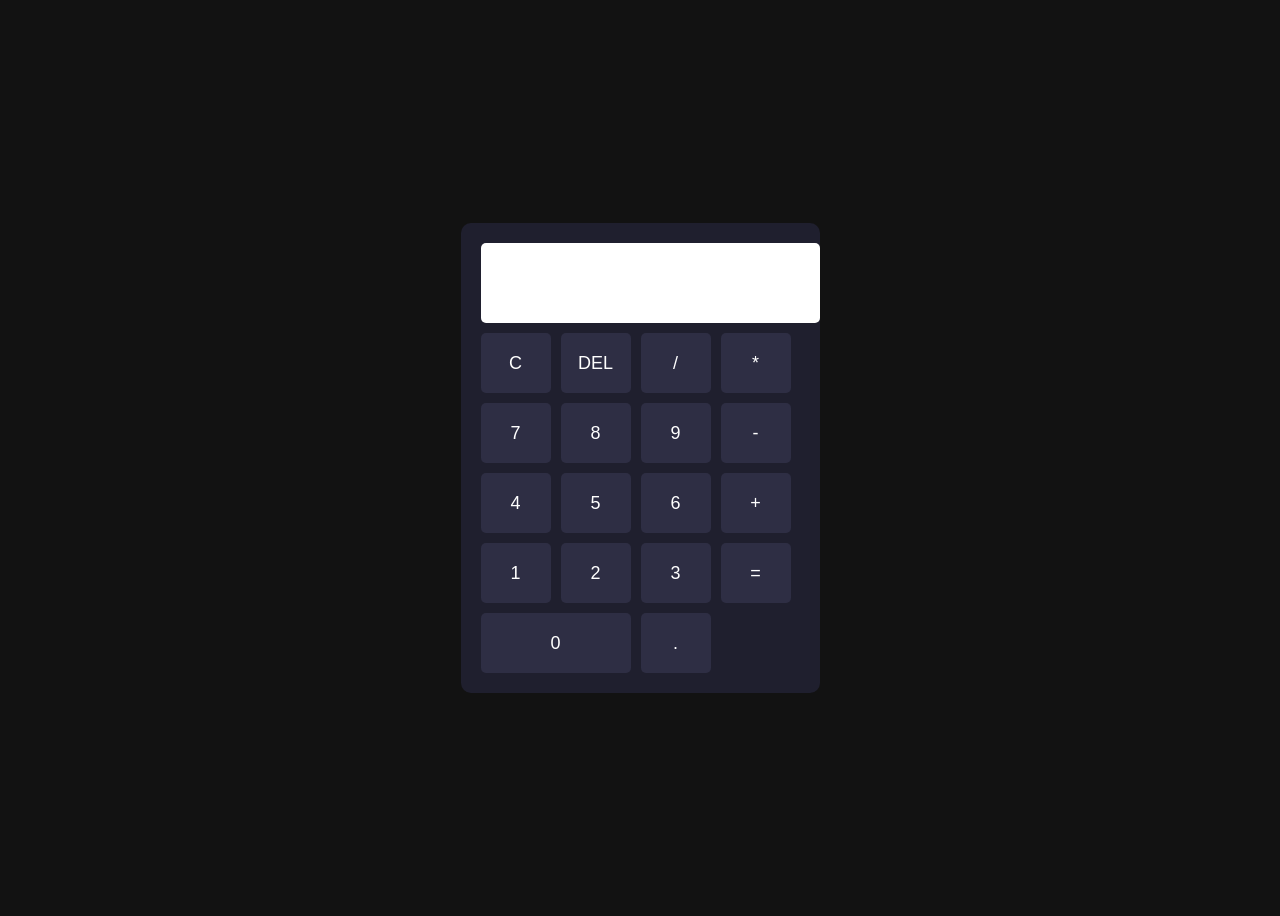
==== Simple_Calculator/index.html @ 75fd8ebe "simple calculator" ====
<!DOCTYPE html>
<html lang="en">
<head>
  <meta charset="UTF-8">
  <title>Calculator</title>
  <link rel="stylesheet" href="./css/style.css">
</head>
<body>

<div class="calculator">
  <input type="text" id="display" readonly>

  <div class="buttons">
    <button onclick="clearDisplay()">C</button>
    <button onclick="deleteLast()">DEL</button>
    <button onclick="append('/')">/</button>
    <button onclick="append('*')">*</button>

    <button onclick="append('7')">7</button>
    <button onclick="append('8')">8</button>
    <button onclick="append('9')">9</button>
    <button onclick="append('-')">-</button>

    <button onclick="append('4')">4</button>
    <button onclick="append('5')">5</button>
    <button onclick="append('6')">6</button>
    <button onclick="append('+')">+</button>

    <button onclick="append('1')">1</button>
    <button onclick="append('2')">2</button>
    <button onclick="append('3')">3</button>
    <button onclick="calculate()">=</button>

    <button onclick="append('0')" class="zero">0</button>
    <button onclick="append('.')">.</button>
  </div>
</div>

<script src="./js/script.js"></script>
</body>
</html>
---- Simple_Calculator/css/style.css ----
body {
  display: flex;
  justify-content: center;
  align-items: center;
  height: 100vh;
  background: #121212;
  font-family: Arial, sans-serif;
}

.calculator {
  background: #1f1f2e;
  padding: 20px;
  border-radius: 10px;
}

#display {
  width: 100%;
  height: 60px;
  font-size: 24px;
  margin-bottom: 10px;
  text-align: right;
  padding: 10px;
  border: none;
  border-radius: 5px;
}

.buttons {
  display: grid;
  grid-template-columns: repeat(4, 70px);
  gap: 10px;
}

button {
  height: 60px;
  font-size: 18px;
  border: none;
  border-radius: 5px;
  background: #2e2e44;
  color: white;
  cursor: pointer;
}

button:hover {
  background: #444466;
}

.zero {
  grid-column: span 2;
}
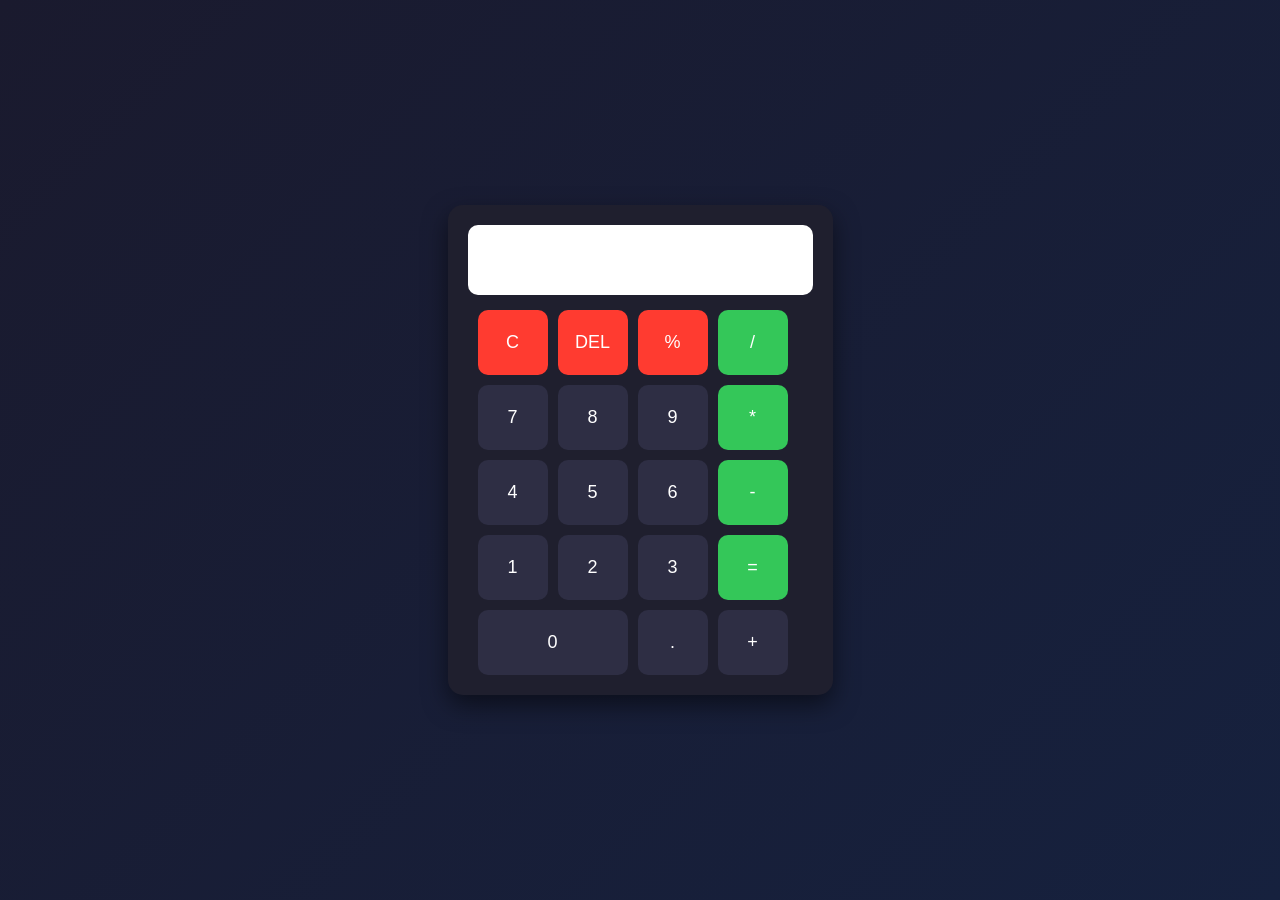
==== commit 622c0f2f: "solve some issues in calculator" ====
--- a/Simple_Calculator/index.html
+++ b/Simple_Calculator/index.html
@@ -11,28 +11,34 @@
   <input type="text" id="display" readonly>
 
   <div class="buttons">
+    <!-- Row 1 -->
     <button onclick="clearDisplay()">C</button>
     <button onclick="deleteLast()">DEL</button>
+    <button onclick="append('%')">%</button>
     <button onclick="append('/')">/</button>
-    <button onclick="append('*')">*</button>
 
+    <!-- Row 2 -->
     <button onclick="append('7')">7</button>
     <button onclick="append('8')">8</button>
     <button onclick="append('9')">9</button>
-    <button onclick="append('-')">-</button>
+    <button onclick="append('*')">*</button>
 
+    <!-- Row 3 -->
     <button onclick="append('4')">4</button>
     <button onclick="append('5')">5</button>
     <button onclick="append('6')">6</button>
-    <button onclick="append('+')">+</button>
+    <button onclick="append('-')">-</button>
 
+    <!-- Row 4 -->
     <button onclick="append('1')">1</button>
     <button onclick="append('2')">2</button>
     <button onclick="append('3')">3</button>
-    <button onclick="calculate()">=</button>
+    <button class="equaltoBtn" onclick="calculate()">=</button>
 
-    <button onclick="append('0')" class="zero">0</button>
+    <!-- Row 5 -->
+    <button class="zero" onclick="append('0')">0</button>
     <button onclick="append('.')">.</button>
+    <button onclick="append('+')">+</button>
   </div>
 </div>
 
--- a/Simple_Calculator/css/style.css
+++ b/Simple_Calculator/css/style.css
@@ -1,49 +1,102 @@
+* {
+  margin: 0;
+  padding: 0;
+  box-sizing: border-box;
+}
+
 body {
   display: flex;
   justify-content: center;
   align-items: center;
   height: 100vh;
-  background: #121212;
+  background: linear-gradient(135deg, #1a1a2e, #16213e);
   font-family: Arial, sans-serif;
 }
 
+/* Calculator Box */
 .calculator {
   background: #1f1f2e;
   padding: 20px;
-  border-radius: 10px;
+  border-radius: 15px;
+  box-shadow: 0 10px 25px rgba(0, 0, 0, 0.5);
 }
 
+/* Display */
 #display {
   width: 100%;
-  height: 60px;
-  font-size: 24px;
-  margin-bottom: 10px;
+  height: 70px;
+  font-size: 26px;
+  margin-bottom: 15px;
   text-align: right;
   padding: 10px;
   border: none;
-  border-radius: 5px;
+  border-radius: 10px;
+  background: white;
+  color: black;
+  outline: none;
 }
 
+/* Buttons Grid */
 .buttons {
   display: grid;
   grid-template-columns: repeat(4, 70px);
+  grid-auto-rows: 65px; /* 🔥 important for span */
   gap: 10px;
+  padding-left: 10px;
 }
 
+/* Buttons */
 button {
-  height: 60px;
   font-size: 18px;
   border: none;
-  border-radius: 5px;
+  border-radius: 10px;
   background: #2e2e44;
   color: white;
   cursor: pointer;
+  transition: all 0.2s ease;
 }
 
+/* Hover */
 button:hover {
   background: #444466;
+  transform: scale(1.05);
 }
 
+/* Click Effect */
+button:active {
+  transform: scale(0.95);
+}
+
+/* Zero button (2 columns) */
 .zero {
   grid-column: span 2;
+}
+
+
+/* Special buttons */
+button:nth-child(1),
+button:nth-child(2),
+button:nth-child(3) {
+  background: #ff3b30;
+}
+
+button:nth-child(1):hover,
+button:nth-child(2):hover,
+button:nth-child(3):hover {
+  background: #d93228;
+}
+
+/* Operator buttons */
+button:nth-child(4),
+button:nth-child(8),
+button:nth-child(12),
+button:nth-child(16) {
+  background: #34c759;
+}
+
+button:nth-child(4):hover,
+button:nth-child(8):hover,
+button:nth-child(12):hover,
+button:nth-child(16):hover {
+  background: #28a745;
 }
